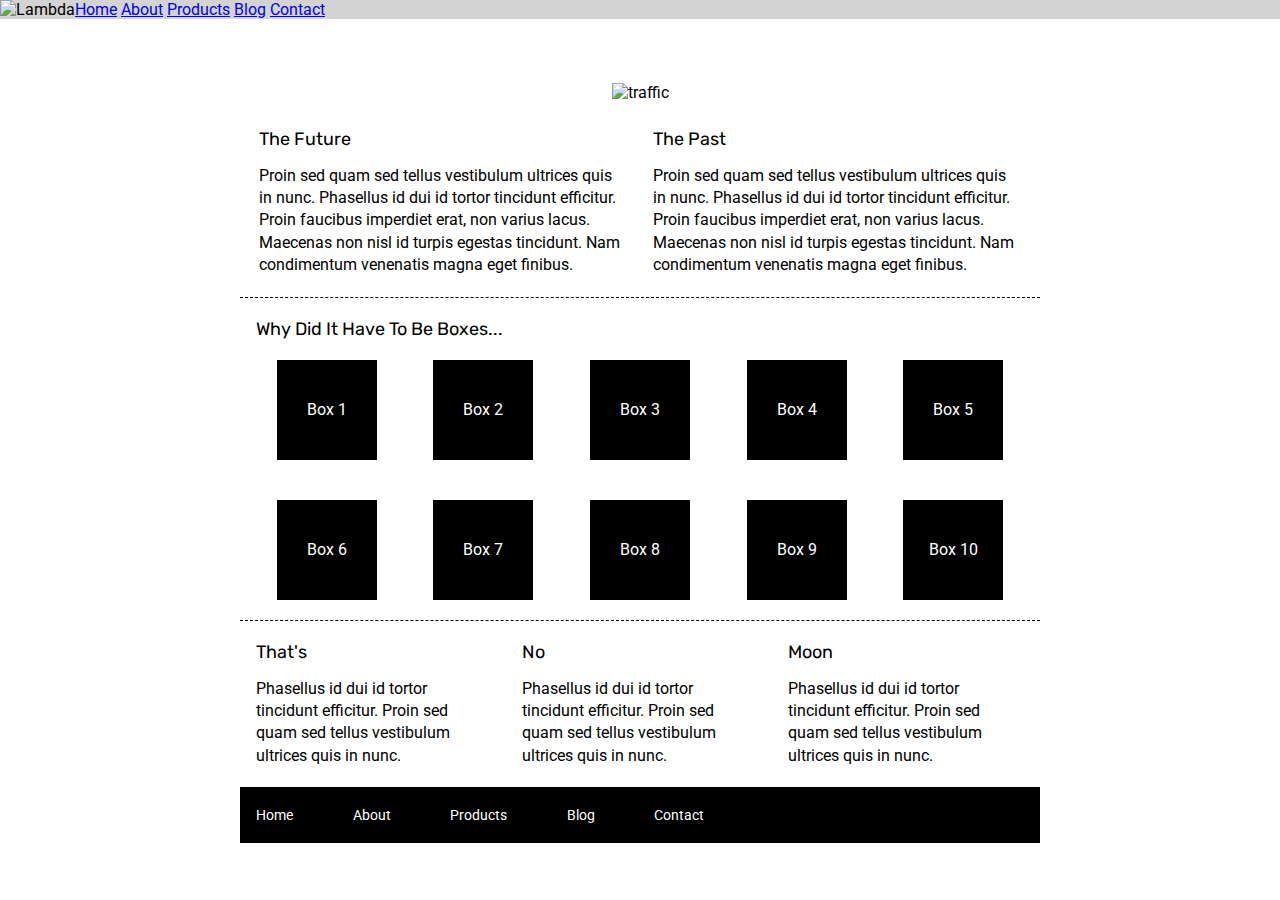
==== index.html @ ac4d65c9 "using flexbox for img" ====
<!doctype html>
<html lang="en">

<head>
  <meta charset="utf-8">
    <meta name="viewport" content="width=device-width, initial-scale=1.0">
<!--Link to google fonts-->
<link href="https://fonts.googleapis.com/css?family=Roboto|Rubik" rel="stylesheet">
<!-- Link to CSS -->
<link rel="stylesheet" href="css/index.css">

    <title>Sprint Challenge - Home</title>

  
</head>
<body>
<header>
    <nav>
        <div class="navbar">
            <div id="logo">
                <img class="lambda" src="img/lambda-black.png" alt="Lambda">
             </div>
            <div class="links">
                <a href="index.html">Home</a>
                <a href="./about.html">About</a>
                <a href="#product">Products</a>
                <a href="#blog">Blog</a>
                <a href="#contact">Contact</a>
            </div>
        </div>
    </nav>
    
        <div class="banner">
            <img class="traffic" src="img/jumbo.jpg" alt="traffic">
        </div>
    

</header>

    <div class="container">
   
        <section class="top-content">
            <div class="text-container">
                <h2>The Future</h2>
                <p>Proin sed quam sed tellus vestibulum ultrices quis in nunc. Phasellus id dui id tortor tincidunt efficitur. Proin faucibus imperdiet erat, non varius lacus. Maecenas non nisl id turpis egestas tincidunt. Nam condimentum venenatis magna eget finibus.</p>
            </div>
            <div class="text-container">
                <h2>The Past</h2>
                <p>Proin sed quam sed tellus vestibulum ultrices quis in nunc. Phasellus id dui id tortor tincidunt efficitur. Proin faucibus imperdiet erat, non varius lacus. Maecenas non nisl id turpis egestas tincidunt. Nam condimentum venenatis magna eget finibus.</p>
            </div>
        </section>
        
        <section class="middle-content">
        
            <h2>Why Did It Have To Be Boxes...</h2>
            
            <div class="boxes">
                <div class="box">Box 1</div>
                <div class="box">Box 2</div>
                <div class="box">Box 3</div>
                <div class="box">Box 4</div>
                <div class="box">Box 5</div>
                <div class="box">Box 6</div>
                <div class="box">Box 7</div>
                <div class="box">Box 8</div>
                <div class="box">Box 9</div>
                <div class="box">Box 10</div>
            </div>
        
        </section>

        <section class="bottom-content">

            <div class="text-container">
                <h2>That's</h2>
                <p>Phasellus id dui id tortor tincidunt efficitur. Proin sed quam sed tellus vestibulum ultrices quis in nunc.</p>
            </div>
            <div class="text-container">
                <h2>No</h2>
                <p>Phasellus id dui id tortor tincidunt efficitur. Proin sed quam sed tellus vestibulum ultrices quis in nunc.</p>
            </div>
            <div class="text-container">
                <h2>Moon</h2>
                <p>Phasellus id dui id tortor tincidunt efficitur. Proin sed quam sed tellus vestibulum ultrices quis in nunc.</p>
            </div>

        </section>
        
        <footer>
            <nav>
                <a href="#">Home</a>
                <a href="#">About</a>
                <a href="#">Products</a>
                <a href="#">Blog</a>
                <a href="#">Contact</a>
            </nav>
        </footer>
    </div><!-- container -->        
</body>
</html>
---- css/index.css ----
/* http://meyerweb.com/eric/tools/css/reset/ 
   v2.0 | 20110126
   License: none (public domain)
*/

html, body, div, span, applet, object, iframe,
h1, h2, h3, h4, h5, h6, p, blockquote, pre,
a, abbr, acronym, address, big, cite, code,
del, dfn, em, img, ins, kbd, q, s, samp,
small, strike, strong, sub, sup, tt, var,
b, u, i, center,
dl, dt, dd, ol, ul, li,
fieldset, form, label, legend,
table, caption, tbody, tfoot, thead, tr, th, td,
article, aside, canvas, details, embed, 
figure, figcaption, footer, header, hgroup, 
menu, nav, output, ruby, section, summary,
time, mark, audio, video {
	margin: 0;
	padding: 0;
	font-size: 100%;
	font: inherit;
	vertical-align: baseline;
}
/* HTML5 display-role reset for older browsers */
article, aside, details, figcaption, figure, 
footer, header, hgroup, menu, nav, section {
	display: block;
}

ol, ul {
	list-style: none;
}
blockquote, q {
	quotes: none;
}
blockquote:before, blockquote:after,
q:before, q:after {
	content: '';
	content: none;
}
table {
	border-collapse: collapse;
	border-spacing: 0;
}

* {
    box-sizing: border-box;
}

.navbar{
  display: flex;
  position:center;
  background-color: lightgray;

}


.banner{
    display: flex;
    justify-content: center;
    margin-top: 5%;
    padding-bottom: 2%;
}

html, body {
    height: 100%;
    font-family: 'Roboto', sans-serif;
}

h1, h2, h3, h4, h5 {
    font-size: 18px;
    margin-bottom: 15px;
    font-family: 'Rubik', sans-serif;
}

p {
    line-height: 1.4;
}

.container {
    width: 800px;
    margin: 0 auto;
}

.top-content {
    display: flex;
    flex-wrap: wrap;
    justify-content: space-evenly;
    margin-bottom: 20px;
    border-bottom: 1px dashed black;
}

.top-content .text-container {
    width: 48%;
    padding: 0 1%;
    padding-bottom: 20px;  
}

.middle-content {
    margin-bottom: 20px;
    border-bottom: 1px dashed black;
}

.middle-content h2 {
    padding: 0 2%;
    margin-bottom: 0;
}

.middle-content .boxes {
    display: flex;
    flex-wrap: wrap;
    justify-content: space-evenly;
}

.middle-content .boxes .box {
    width: 12.5%;
    height: 100px;
    background: black;
    margin: 20px 2.5%;
    color: white;
    display: flex;
    align-items: center;
    justify-content: center;
}

.bottom-content {
    display: flex;
    margin: 0 2% 20px;
    justify-content: space-around;
}

.bottom-content .text-container {
    padding-right: 4%;
}

.bottom-content .text-container:last-child {
    padding-right: 0;
}

footer {
    width: 100%;
    background: black;
}

footer nav {
    width: 60%;
    display: flex;
    justify-content: space-between;
    align-items: center;
    padding: 20px 2%;
    font-size: 14px;
}

footer nav a {
    color: white;
    text-decoration: none;
}
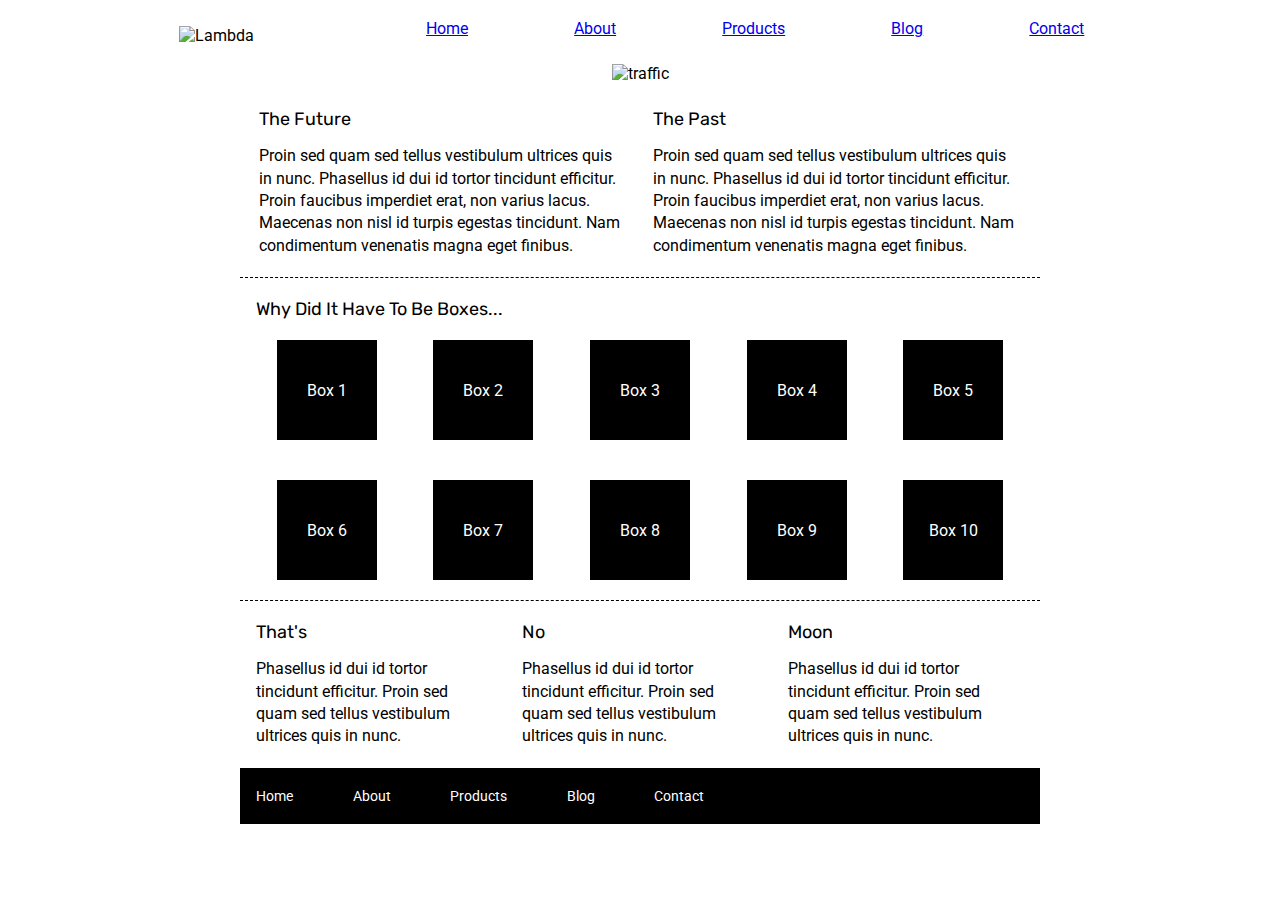
==== commit ce18d3ca: "added about-container class" ====
--- a/index.html
+++ b/index.html
@@ -9,10 +9,9 @@
 <!-- Link to CSS -->
 <link rel="stylesheet" href="css/index.css">
 
-    <title>Sprint Challenge - Home</title>
+    <title>Sprint Challenge - Home</title>  
+</head>
 
-  
-</head>
 <body>
 <header>
     <nav>
@@ -29,7 +28,7 @@
             </div>
         </div>
     </nav>
-    
+
         <div class="banner">
             <img class="traffic" src="img/jumbo.jpg" alt="traffic">
         </div>
--- a/css/index.css
+++ b/css/index.css
@@ -47,21 +47,29 @@
 * {
     box-sizing: border-box;
 }
-
-.navbar{
-  display: flex;
-  position:center;
-  background-color: lightgray;
-
+/* Lambda Logo */
+#logo{
+    display: flex;
+    margin-left: 14%;
+    padding-top: 2%;
 }
 
-
+/* image under logo and nav bar */
 .banner{
     display: flex;
     justify-content: center;
-    margin-top: 5%;
+    margin-top: 2%;
     padding-bottom: 2%;
 }
+
+.links{
+    display: flex;
+    margin-left: 25%;
+    margin-right: 7%;
+    margin-top: -2%;
+    justify-content: space-evenly;
+}
+
 
 html, body {
     height: 100%;
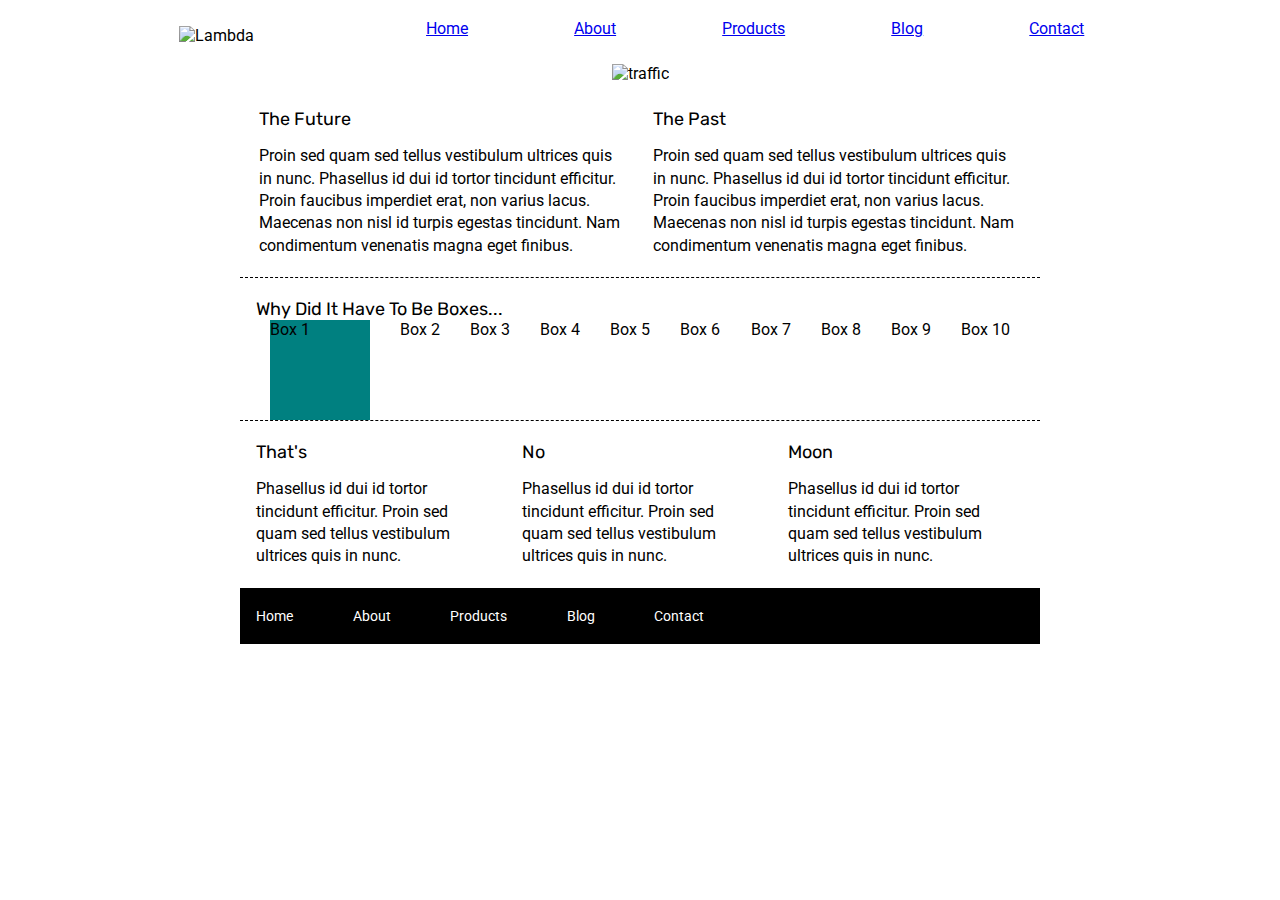
==== commit 900b95f4: "trying to add color to boxes" ====
--- a/index.html
+++ b/index.html
@@ -53,17 +53,19 @@
         
             <h2>Why Did It Have To Be Boxes...</h2>
             
-            <div class="boxes">
-                <div class="box">Box 1</div>
-                <div class="box">Box 2</div>
-                <div class="box">Box 3</div>
-                <div class="box">Box 4</div>
-                <div class="box">Box 5</div>
-                <div class="box">Box 6</div>
-                <div class="box">Box 7</div>
-                <div class="box">Box 8</div>
-                <div class="box">Box 9</div>
-                <div class="box">Box 10</div>
+        <div class="boxes">
+            
+                <div class="box1">Box 1</div>
+            
+                <div class="box2">Box 2</div>
+                <div class="box3">Box 3</div>
+                <div class="box4">Box 4</div>
+                <div class="box5">Box 5</div>
+                <div class="box6">Box 6</div>
+                <div class="box7">Box 7</div>
+                <div class="box8">Box 8</div>
+                <div class="box9">Box 9</div>
+                <div class="box10">Box 10</div>
             </div>
         
         </section>
@@ -87,8 +89,8 @@
         
         <footer>
             <nav>
-                <a href="#">Home</a>
-                <a href="#">About</a>
+                <a href="index.html">Home</a>
+                <a href="./about.html">About</a>
                 <a href="#">Products</a>
                 <a href="#">Blog</a>
                 <a href="#">Contact</a>
--- a/css/index.css
+++ b/css/index.css
@@ -86,6 +86,12 @@
     line-height: 1.4;
 }
 
+h6 {
+ border-bottom: 1px dashed black;
+ padding-bottom: 1rem;
+
+}
+
 .container {
     width: 800px;
     margin: 0 auto;
@@ -124,13 +130,27 @@
 .middle-content .boxes .box {
     width: 12.5%;
     height: 100px;
-    background: black;
+    background:green;
     margin: 20px 2.5%;
     color: white;
     display: flex;
     align-items: center;
     justify-content: center;
 }
+
+.box1{
+    box-sizing: border-box;
+    width: 12.5%;
+    height: 100px;
+    background:teal;
+}
+
+/* Coloring the boxes */
+
+
+
+
+
 
 .bottom-content {
     display: flex;
@@ -163,4 +183,118 @@
 footer nav a {
     color: white;
     text-decoration: none;
+}
+
+/* about section - bottom */
+
+.bottom-about {
+    display: flex;
+    flex-wrap: wrap;
+    justify-content: space-evenly;
+}
+
+/* Top paragraph */
+.about-container {
+    margin: 0;
+    padding: 0;
+    font-size: 100%;
+    font: inherit;
+    vertical-align: baseline;
+}
+
+/* Bottom paragraph */
+
+.bottom-text {
+     margin: 0;
+    padding: 5%;
+    font-size: 100%;
+    font: inherit;
+    vertical-align: baseline;
+}
+
+.about-content{
+    display: flex;
+    flex-wrap: wrap;
+    justify-content: space-evenly;
+    margin-bottom: 20px;
+    padding-top: 2%;
+    
+}
+
+/* border */
+.about-left{
+   border-bottom: 1px dashed black;
+   padding-bottom: 2%;
+}
+ 
+
+.about-right{
+       border-bottom: 1px dashed black;
+    padding-bottom: 2%;
+}
+
+
+.about-bottom-left{
+    border-bottom: 1px dashed black;
+    padding-bottom: 2%;
+
+}
+
+.about-bottom-right{
+    border-bottom: 1px dashed black;
+    padding-bottom: 2%;
+}
+
+/* buttons on about page */
+.button1 {
+  background-color: white; 
+  color: black; 
+  border: 2px solid black;
+  border-radius: 12px;
+  padding: 12px 32px;
+  text-align: center;
+  text-decoration: none;
+  display: inline-block;
+  font-size: 16px;
+  margin: 16px 2px
+}
+
+
+.button2 {
+  background-color: white; 
+  color: black; 
+  border: 2px solid black;
+  border-radius: 12px;
+  padding: 12px 32px;
+  text-align: center;
+  text-decoration: none;
+  display: inline-block;
+  font-size: 16px;
+  margin: 16px 2px
+}
+
+.button3 {
+  background-color: white; 
+  color: black; 
+  border: 2px solid black;
+  border-radius: 12px;
+  padding: 12px 32px;
+  text-align: center;
+  text-decoration: none;
+  display: inline-block;
+  font-size: 16px;
+  margin: 16px 2px
+}
+
+.button4 {
+     background-color: white; 
+  color: black; 
+  border: 2px solid black;
+  border-radius: 12px;
+  padding: 12px 32px;
+  text-align: center;
+  text-decoration: none;
+  display: inline-block;
+  font-size: 16px;
+  margin: 16px 2px
 }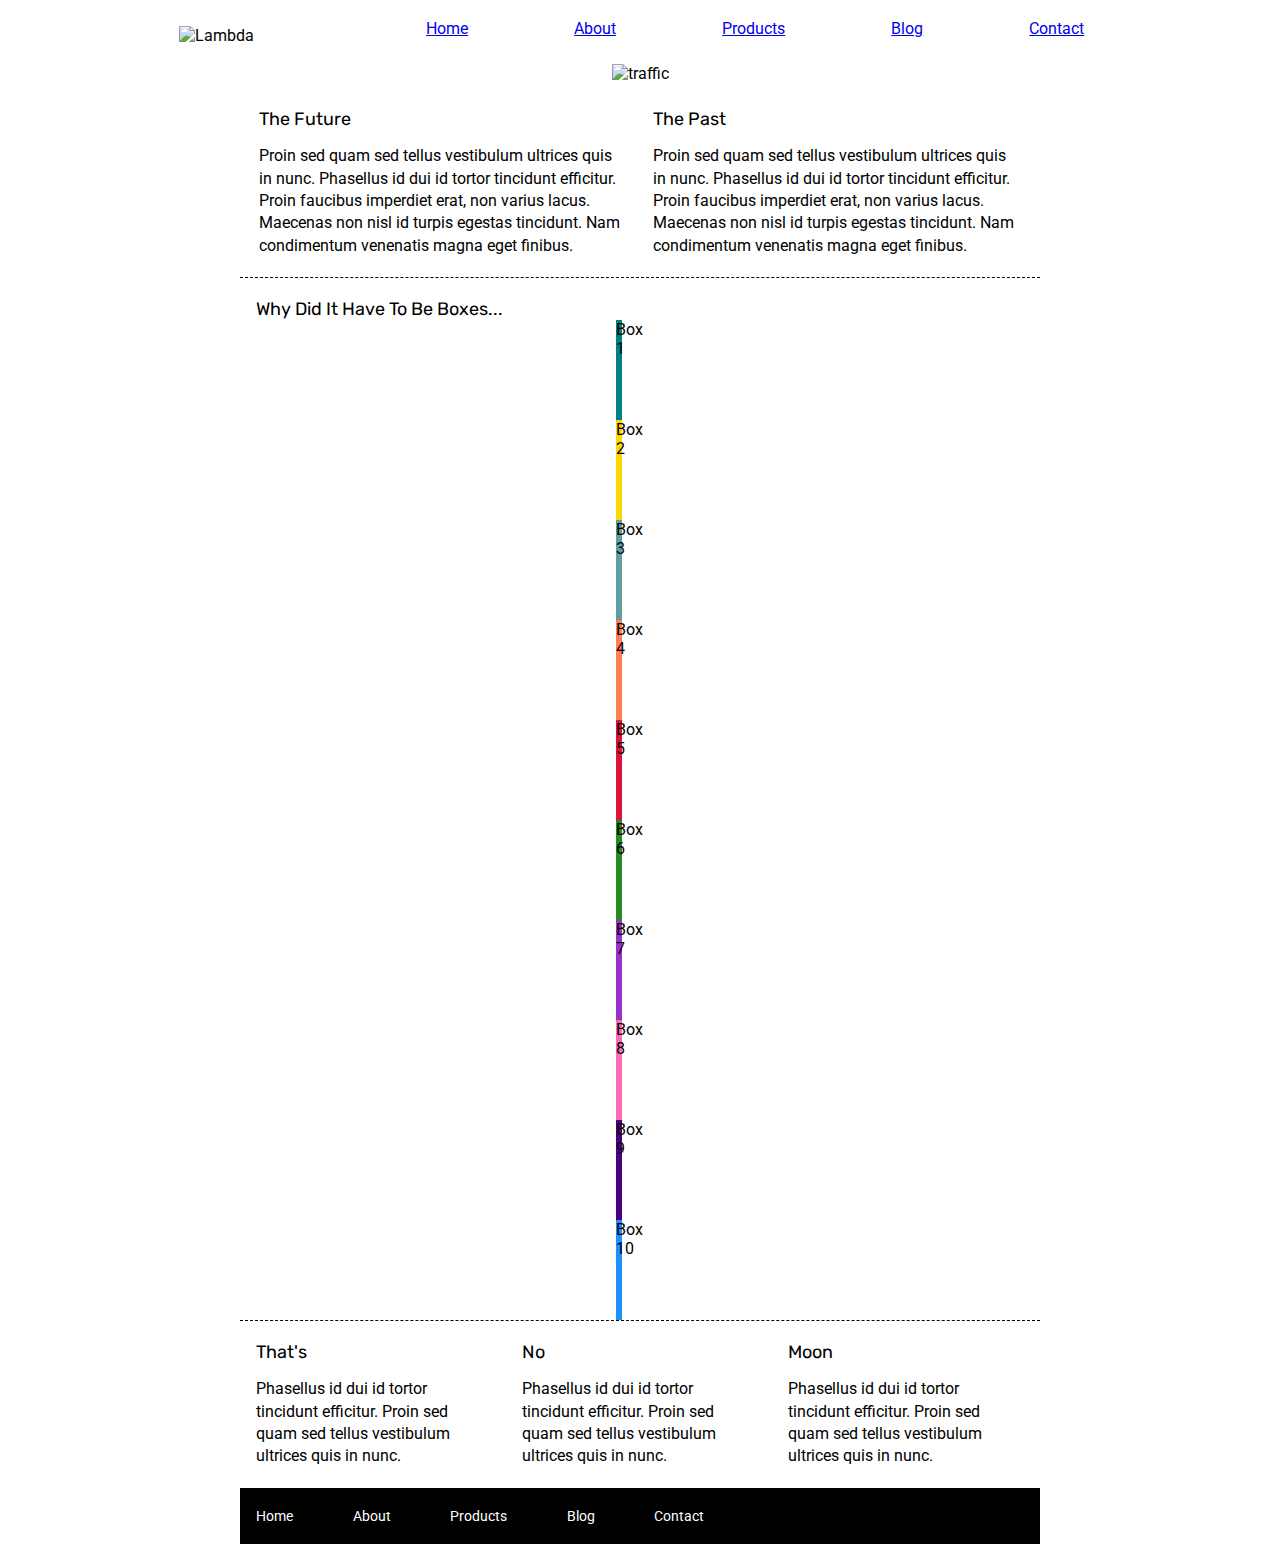
==== commit 9310b004: "added colors to boxes" ====
--- a/index.html
+++ b/index.html
@@ -54,9 +54,8 @@
             <h2>Why Did It Have To Be Boxes...</h2>
             
         <div class="boxes">
-            
+            <div class="box-container">
                 <div class="box1">Box 1</div>
-            
                 <div class="box2">Box 2</div>
                 <div class="box3">Box 3</div>
                 <div class="box4">Box 4</div>
@@ -67,7 +66,7 @@
                 <div class="box9">Box 9</div>
                 <div class="box10">Box 10</div>
             </div>
-        
+        </div>
         </section>
 
         <section class="bottom-content">
--- a/css/index.css
+++ b/css/index.css
@@ -138,6 +138,11 @@
     justify-content: center;
 }
 
+
+/* Coloring the boxes */
+
+
+
 .box1{
     box-sizing: border-box;
     width: 12.5%;
@@ -145,12 +150,68 @@
     background:teal;
 }
 
-/* Coloring the boxes */
-
-
-
-
-
+.box2{
+    box-sizing: border-box;
+    width: 12.5%;
+    height: 100px;
+    background:gold;
+}
+
+.box3{
+    box-sizing: border-box;
+    width: 12.5%;
+    height: 100px;
+    background:cadetblue;
+}
+
+.box4{
+    box-sizing: border-box;
+    width: 12.5%;
+    height: 100px;
+    background:coral;
+}
+
+.box5{
+    box-sizing: border-box;
+    width: 12.5%;
+    height: 100px;
+    background:crimson;
+}
+
+.box6{
+    box-sizing: border-box;
+    width: 12.5%;
+    height: 100px;
+    background:forestgreen;
+}
+
+.box7{
+    box-sizing: border-box;
+    width: 12.5%;
+    height: 100px;
+    background:darkorchid;
+}
+
+.box8{
+    box-sizing: border-box;
+    width: 12.5%;
+    height: 100px;
+    background:hotpink;
+}
+
+.box9{
+    box-sizing: border-box;
+    width: 12.5%;
+    height: 100px;
+    background:indigo;
+}
+
+.box10{
+    box-sizing: border-box;
+    width: 12.5%;
+    height: 100px;
+    background:dodgerblue;
+}
 
 .bottom-content {
     display: flex;
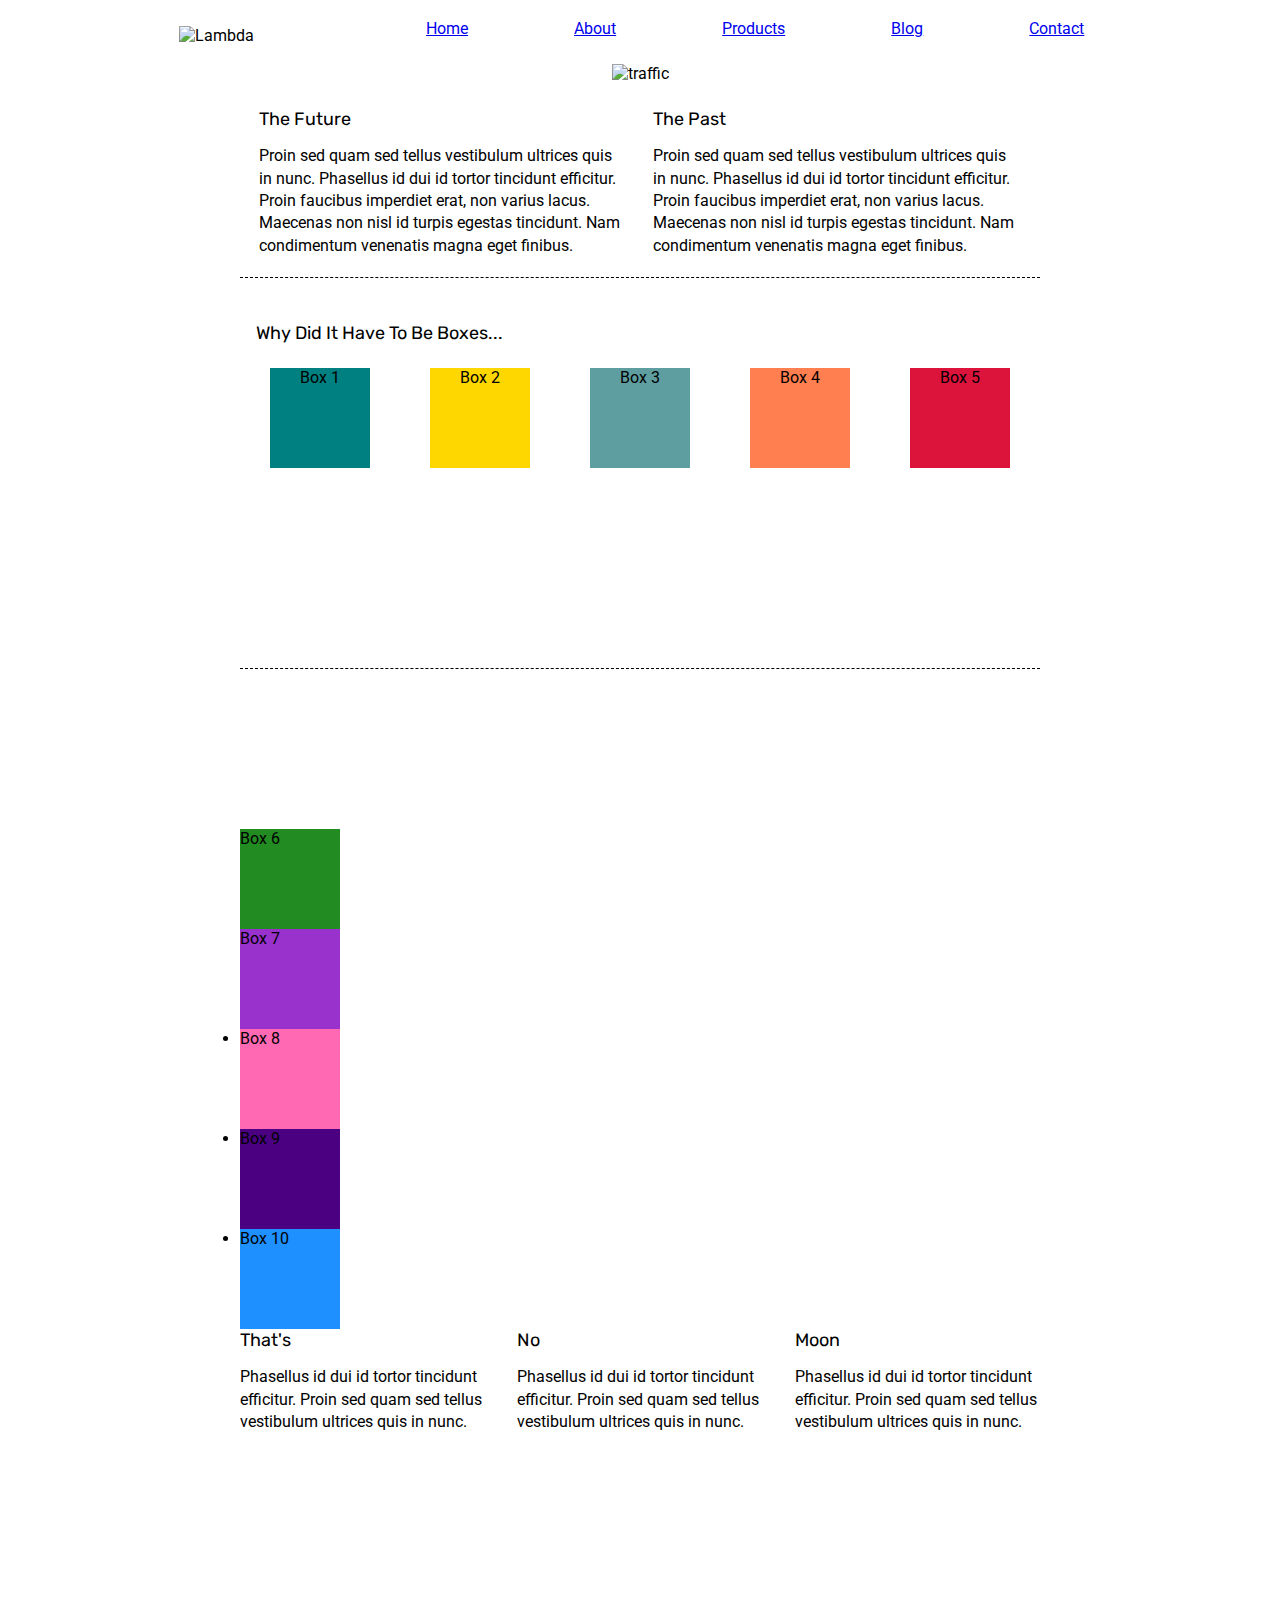
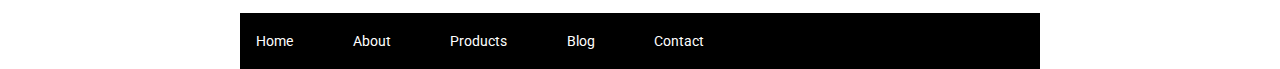
==== commit c1a21633: "trying to load the boxes" ====
--- a/index.html
+++ b/index.html
@@ -54,20 +54,33 @@
             <h2>Why Did It Have To Be Boxes...</h2>
             
         <div class="boxes">
-            <div class="box-container">
+            
                 <div class="box1">Box 1</div>
                 <div class="box2">Box 2</div>
                 <div class="box3">Box 3</div>
                 <div class="box4">Box 4</div>
                 <div class="box5">Box 5</div>
+                
+            
+                </div>
+        </section>
+
+
+        <section class="box-delight">
+            <div class="bottom-boxes">
                 <div class="box6">Box 6</div>
                 <div class="box7">Box 7</div>
-                <div class="box8">Box 8</div>
-                <div class="box9">Box 9</div>
-                <div class="box10">Box 10</div>
+                <li class="box8">Box 8</li>
+                <li class="box9">Box 9</li>
+                <li class="box10">Box 10</li>
             </div>
-        </div>
+
+
         </section>
+
+        
+
+
 
         <section class="bottom-content">
 
--- a/css/index.css
+++ b/css/index.css
@@ -112,31 +112,53 @@
 }
 
 .middle-content {
-    margin-bottom: 20px;
+    margin-bottom:20%;
     border-bottom: 1px dashed black;
+     flex-direction: rows;
+    justify-content: space-around;
 }
 
 .middle-content h2 {
-    padding: 0 2%;
+    padding: 3% 2%;
     margin-bottom: 0;
-}
-
-.middle-content .boxes {
-    display: flex;
+     flex-direction: rows;
+    justify-content: space-around;
+}
+
+.middle-content .boxes{
+    height: 300px;
+    display: flex;
+    flex-direction: rows;
+    justify-content: space-around;
     flex-wrap: wrap;
-    justify-content: space-evenly;
-}
-
-.middle-content .boxes .box {
-    width: 12.5%;
-    height: 100px;
-    background:green;
+} 
+
+.boxes{
+    text-align: center;
+    text-emphasis-position: 20px;
+}
+
+
+.box-delight {
+
+    
+   
+}
+
+
+
+
+
+/*.middle-content .boxes .box{
+    width: 12.5%;
+    height: 100px;
     margin: 20px 2.5%;
     color: white;
     display: flex;
     align-items: center;
     justify-content: center;
-}
+}  */
+
 
 
 /* Coloring the boxes */
@@ -215,7 +237,7 @@
 
 .bottom-content {
     display: flex;
-    margin: 0 2% 20px;
+    margin-bottom: 20vh;
     justify-content: space-around;
 }
 
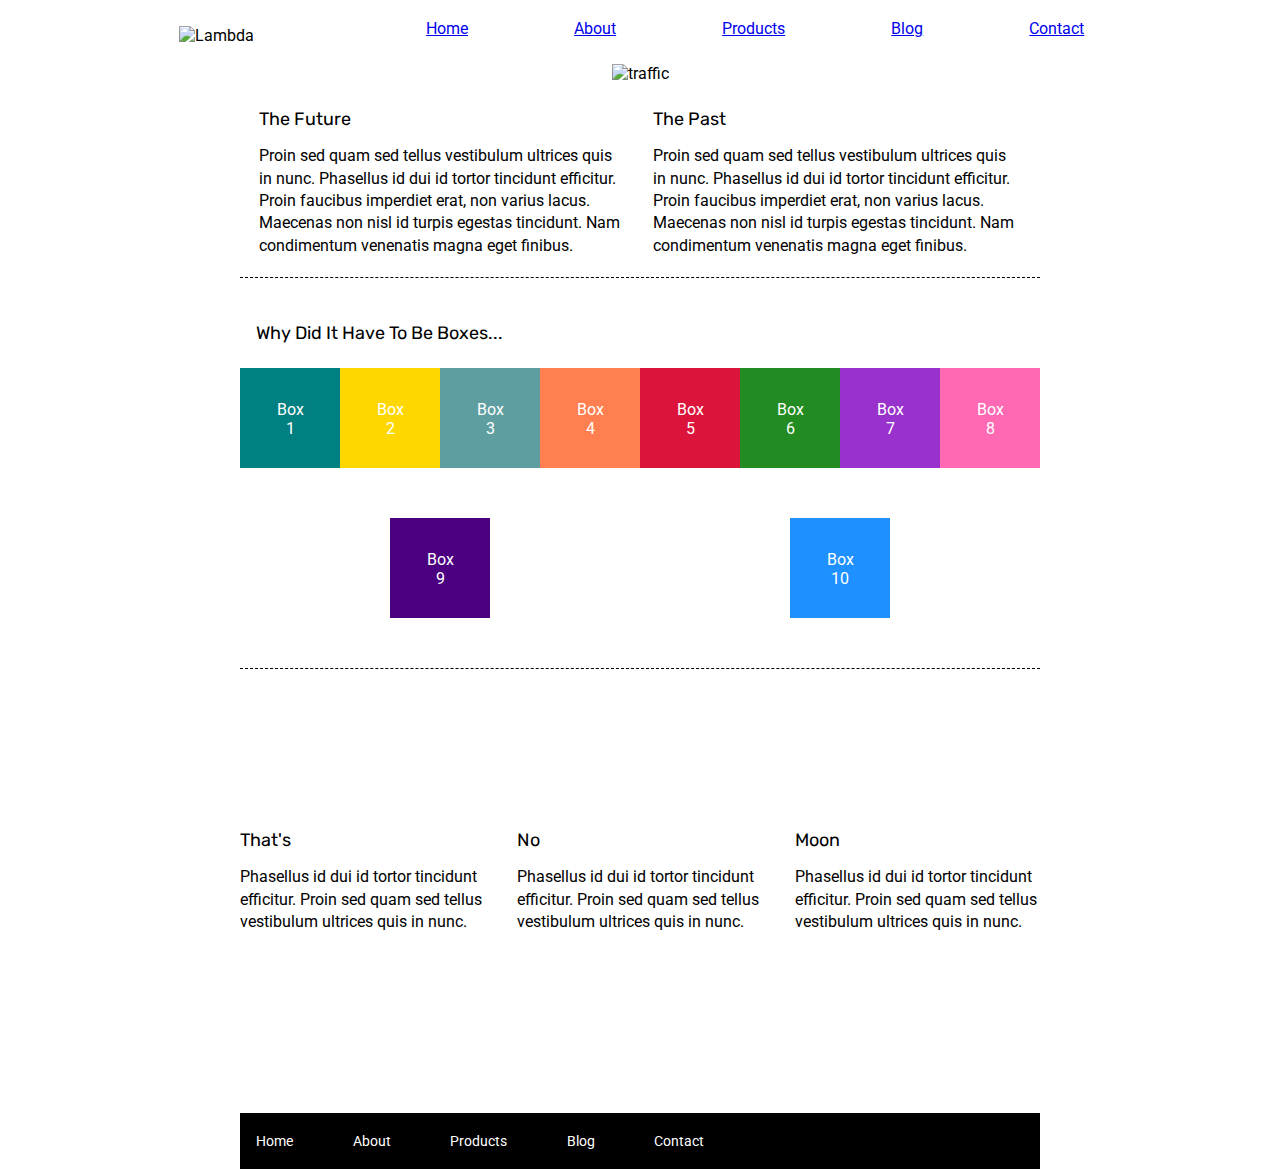
==== commit 132ff0fb: "still debugging the box issue" ====
--- a/index.html
+++ b/index.html
@@ -1,113 +1,120 @@
-<!doctype html>
+<!DOCTYPE html>
 <html lang="en">
+	<head>
+		<meta charset="utf-8" />
+		<meta name="viewport" content="width=device-width, initial-scale=1.0" />
+		<!--Link to google fonts-->
+		<link
+			href="https://fonts.googleapis.com/css?family=Roboto|Rubik"
+			rel="stylesheet"
+		/>
+		<!-- Link to CSS -->
+		<link rel="stylesheet" href="css/index.css" />
 
-<head>
-  <meta charset="utf-8">
-    <meta name="viewport" content="width=device-width, initial-scale=1.0">
-<!--Link to google fonts-->
-<link href="https://fonts.googleapis.com/css?family=Roboto|Rubik" rel="stylesheet">
-<!-- Link to CSS -->
-<link rel="stylesheet" href="css/index.css">
+		<title>Sprint Challenge - Home</title>
+	</head>
 
-    <title>Sprint Challenge - Home</title>  
-</head>
+	<body>
+		<header>
+			<nav>
+				<div class="navbar">
+					<div id="logo">
+						<img class="lambda" src="img/lambda-black.png" alt="Lambda" />
+					</div>
+					<div class="links">
+						<a href="index.html">Home</a>
+						<a href="./about.html">About</a>
+						<a href="#product">Products</a>
+						<a href="#blog">Blog</a>
+						<a href="#contact">Contact</a>
+					</div>
+				</div>
+			</nav>
 
-<body>
-<header>
-    <nav>
-        <div class="navbar">
-            <div id="logo">
-                <img class="lambda" src="img/lambda-black.png" alt="Lambda">
-             </div>
-            <div class="links">
-                <a href="index.html">Home</a>
-                <a href="./about.html">About</a>
-                <a href="#product">Products</a>
-                <a href="#blog">Blog</a>
-                <a href="#contact">Contact</a>
-            </div>
-        </div>
-    </nav>
+			<div class="banner">
+				<img class="traffic" src="img/jumbo.jpg" alt="traffic" />
+			</div>
+		</header>
 
-        <div class="banner">
-            <img class="traffic" src="img/jumbo.jpg" alt="traffic">
-        </div>
-    
+		<div class="container">
+			<section class="top-content">
+				<div class="text-container">
+					<h2>The Future</h2>
+					<p>
+						Proin sed quam sed tellus vestibulum ultrices quis in nunc.
+						Phasellus id dui id tortor tincidunt efficitur. Proin faucibus
+						imperdiet erat, non varius lacus. Maecenas non nisl id turpis
+						egestas tincidunt. Nam condimentum venenatis magna eget finibus.
+					</p>
+				</div>
+				<div class="text-container">
+					<h2>The Past</h2>
+					<p>
+						Proin sed quam sed tellus vestibulum ultrices quis in nunc.
+						Phasellus id dui id tortor tincidunt efficitur. Proin faucibus
+						imperdiet erat, non varius lacus. Maecenas non nisl id turpis
+						egestas tincidunt. Nam condimentum venenatis magna eget finibus.
+					</p>
+				</div>
+			</section>
+<!-- Color these boxes then you display:flex -->
+			<section class="middle-content">
+				<h2>Why Did It Have To Be Boxes...</h2>
 
-</header>
+				<div class="boxes">
+					<div class="box1">Box 1</div>
+					<div class="box2">Box 2</div>
+					<div class="box3">Box 3</div>
+					<div class="box4">Box 4</div>
+					<div class="box5">Box 5</div>
+                    <div class="box6">Box 6</div>
+					<div class="box7">Box 7</div>
+					<div class="box8">Box 8</div>
+					<div class="box9">Box 9</div>
+					<div class="box10">Box 10</div>
+				</div>
+			</section>
 
-    <div class="container">
-   
-        <section class="top-content">
-            <div class="text-container">
-                <h2>The Future</h2>
-                <p>Proin sed quam sed tellus vestibulum ultrices quis in nunc. Phasellus id dui id tortor tincidunt efficitur. Proin faucibus imperdiet erat, non varius lacus. Maecenas non nisl id turpis egestas tincidunt. Nam condimentum venenatis magna eget finibus.</p>
-            </div>
-            <div class="text-container">
-                <h2>The Past</h2>
-                <p>Proin sed quam sed tellus vestibulum ultrices quis in nunc. Phasellus id dui id tortor tincidunt efficitur. Proin faucibus imperdiet erat, non varius lacus. Maecenas non nisl id turpis egestas tincidunt. Nam condimentum venenatis magna eget finibus.</p>
-            </div>
-        </section>
-        
-        <section class="middle-content">
-        
-            <h2>Why Did It Have To Be Boxes...</h2>
-            
-        <div class="boxes">
-            
-                <div class="box1">Box 1</div>
-                <div class="box2">Box 2</div>
-                <div class="box3">Box 3</div>
-                <div class="box4">Box 4</div>
-                <div class="box5">Box 5</div>
-                
-            
-                </div>
-        </section>
+			<section class="box-delight">
+				<div class="bottom-boxes">
+					
+				</div>
+			</section>
 
+			<section class="bottom-content">
+				<div class="text-container">
+					<h2>That's</h2>
+					<p>
+						Phasellus id dui id tortor tincidunt efficitur. Proin sed quam sed
+						tellus vestibulum ultrices quis in nunc.
+					</p>
+				</div>
+				<div class="text-container">
+					<h2>No</h2>
+					<p>
+						Phasellus id dui id tortor tincidunt efficitur. Proin sed quam sed
+						tellus vestibulum ultrices quis in nunc.
+					</p>
+				</div>
+				<div class="text-container">
+					<h2>Moon</h2>
+					<p>
+						Phasellus id dui id tortor tincidunt efficitur. Proin sed quam sed
+						tellus vestibulum ultrices quis in nunc.
+					</p>
+				</div>
+			</section>
 
-        <section class="box-delight">
-            <div class="bottom-boxes">
-                <div class="box6">Box 6</div>
-                <div class="box7">Box 7</div>
-                <li class="box8">Box 8</li>
-                <li class="box9">Box 9</li>
-                <li class="box10">Box 10</li>
-            </div>
-
-
-        </section>
-
-        
-
-
-
-        <section class="bottom-content">
-
-            <div class="text-container">
-                <h2>That's</h2>
-                <p>Phasellus id dui id tortor tincidunt efficitur. Proin sed quam sed tellus vestibulum ultrices quis in nunc.</p>
-            </div>
-            <div class="text-container">
-                <h2>No</h2>
-                <p>Phasellus id dui id tortor tincidunt efficitur. Proin sed quam sed tellus vestibulum ultrices quis in nunc.</p>
-            </div>
-            <div class="text-container">
-                <h2>Moon</h2>
-                <p>Phasellus id dui id tortor tincidunt efficitur. Proin sed quam sed tellus vestibulum ultrices quis in nunc.</p>
-            </div>
-
-        </section>
-        
-        <footer>
-            <nav>
-                <a href="index.html">Home</a>
-                <a href="./about.html">About</a>
-                <a href="#">Products</a>
-                <a href="#">Blog</a>
-                <a href="#">Contact</a>
-            </nav>
-        </footer>
-    </div><!-- container -->        
-</body>
-</html>+			<footer>
+				<nav>
+					<a href="index.html">Home</a>
+					<a href="./about.html">About</a>
+					<a href="#">Products</a>
+					<a href="#">Blog</a>
+					<a href="#">Contact</a>
+				</nav>
+			</footer>
+		</div>
+		<!-- container -->
+	</body>
+</html>
--- a/css/index.css
+++ b/css/index.css
@@ -44,110 +44,109 @@
 	border-spacing: 0;
 }
 
+
 * {
-    box-sizing: border-box;
+	box-sizing: border-box;
 }
 /* Lambda Logo */
-#logo{
+#logo {
+	display: flex;
+	margin-left: 14%;
+	padding-top: 2%;
+}
+
+/* image under logo and nav bar */
+.banner {
+	display: flex;
+	justify-content: center;
+	margin-top: 2%;
+	padding-bottom: 2%;
+}
+
+.links {
+	display: flex;
+	margin-left: 25%;
+	margin-right: 7%;
+	margin-top: -2%;
+	justify-content: space-evenly;
+}
+
+html,
+body {
+	height: 100%;
+	font-family: "Roboto", sans-serif;
+}
+
+h1,h2,h3,h4,h5 {
+	font-size: 18px;
+	margin-bottom: 15px;
+	font-family: "Rubik", sans-serif;
+}
+
+p {
+	line-height: 1.4;
+}
+
+h6 {
+	border-bottom: 1px dashed black;
+	padding-bottom: 1rem;
+}
+/* homepage */
+.container {
+	width: 800px;
+	margin: 0 auto;
+}
+
+.top-content {
+	display: flex;
+	flex-wrap: wrap;
+	justify-content: space-evenly;
+	margin-bottom: 20px;
+	border-bottom: 1px dashed black;
+}
+
+.top-content .text-container {
+	width: 48%;
+	padding: 0 1%;
+	padding-bottom: 20px;
+}
+
+.middle-content {
+	margin-bottom: 20%;
+	border-bottom: 1px dashed black;
+	flex-direction: rows;
+	justify-content: space-around;
+}
+
+.middle-content h2 {
+	padding: 3% 2%;
+	margin-bottom: 0;
+	flex-direction: rows;
+	justify-content: space-around;
+}
+
+.middle-content .boxes {
+	height: 300px;
+	display: flex;
+	flex-direction: rows;
+	justify-content: space-around;
+	flex-wrap: wrap;
+}
+
+.boxes {
+	text-align: center;
+	text-emphasis-position: 20px;
+    color: white;
+    padding-right: -9rem;
     display: flex;
-    margin-left: 14%;
-    padding-top: 2%;
-}
-
-/* image under logo and nav bar */
-.banner{
-    display: flex;
-    justify-content: center;
-    margin-top: 2%;
-    padding-bottom: 2%;
-}
-
-.links{
-    display: flex;
-    margin-left: 25%;
-    margin-right: 7%;
-    margin-top: -2%;
-    justify-content: space-evenly;
-}
-
-
-html, body {
-    height: 100%;
-    font-family: 'Roboto', sans-serif;
-}
-
-h1, h2, h3, h4, h5 {
-    font-size: 18px;
-    margin-bottom: 15px;
-    font-family: 'Rubik', sans-serif;
-}
-
-p {
-    line-height: 1.4;
-}
-
-h6 {
- border-bottom: 1px dashed black;
- padding-bottom: 1rem;
-
-}
-
-.container {
-    width: 800px;
-    margin: 0 auto;
-}
-
-.top-content {
-    display: flex;
-    flex-wrap: wrap;
-    justify-content: space-evenly;
-    margin-bottom: 20px;
-    border-bottom: 1px dashed black;
-}
-
-.top-content .text-container {
-    width: 48%;
-    padding: 0 1%;
-    padding-bottom: 20px;  
-}
-
-.middle-content {
-    margin-bottom:20%;
-    border-bottom: 1px dashed black;
-     flex-direction: rows;
-    justify-content: space-around;
-}
-
-.middle-content h2 {
-    padding: 3% 2%;
-    margin-bottom: 0;
-     flex-direction: rows;
-    justify-content: space-around;
-}
-
-.middle-content .boxes{
-    height: 300px;
-    display: flex;
-    flex-direction: rows;
-    justify-content: space-around;
-    flex-wrap: wrap;
-} 
-
-.boxes{
-    text-align: center;
-    text-emphasis-position: 20px;
-}
-
+    flex-direction: space-evenly;
+
+
+    
+}
 
 .box-delight {
-
-    
-   
-}
-
-
-
-
+}
 
 /*.middle-content .boxes .box{
     width: 12.5%;
@@ -159,225 +158,230 @@
     justify-content: center;
 }  */
 
-
-
 /* Coloring the boxes */
 
-
-
-.box1{
-    box-sizing: border-box;
-    width: 12.5%;
-    height: 100px;
-    background:teal;
-}
-
-.box2{
-    box-sizing: border-box;
-    width: 12.5%;
-    height: 100px;
-    background:gold;
-}
-
-.box3{
-    box-sizing: border-box;
-    width: 12.5%;
-    height: 100px;
-    background:cadetblue;
-}
-
-.box4{
-    box-sizing: border-box;
-    width: 12.5%;
-    height: 100px;
-    background:coral;
-}
-
-.box5{
-    box-sizing: border-box;
-    width: 12.5%;
-    height: 100px;
-    background:crimson;
-}
-
-.box6{
-    box-sizing: border-box;
-    width: 12.5%;
-    height: 100px;
-    background:forestgreen;
-}
-
-.box7{
-    box-sizing: border-box;
-    width: 12.5%;
-    height: 100px;
-    background:darkorchid;
-}
-
-.box8{
-    box-sizing: border-box;
-    width: 12.5%;
-    height: 100px;
-    background:hotpink;
-}
-
-.box9{
-    box-sizing: border-box;
-    width: 12.5%;
-    height: 100px;
-    background:indigo;
-}
-
-.box10{
-    box-sizing: border-box;
-    width: 12.5%;
-    height: 100px;
-    background:dodgerblue;
+.box1 {
+	box-sizing: border-box;
+	width: 12.5%;
+	height: 100px;
+	background: teal;
+    padding: 4%;
+}
+
+.box2 {
+	box-sizing: border-box;
+	width: 12.5%;
+	height: 100px;
+	background: gold;
+    padding: 4%;
+}
+
+.box3 {
+	box-sizing: border-box;
+	width: 12.5%;
+	height: 100px;
+	background: cadetblue;
+    padding: 4%;
+}
+
+.box4 {
+	box-sizing: border-box;
+	width: 12.5%;
+	height: 100px;
+	background: coral;
+    padding: 4%;
+}
+
+.box5 {
+	box-sizing: border-box;
+	width: 12.5%;
+	height: 100px;
+	background: crimson;
+    padding: 4%;
+}
+
+.box6 {
+	box-sizing: border-box;
+	width: 12.5%;
+	height: 100px;
+	background: forestgreen;
+    padding: 4%;
+}
+
+.box7 {
+	box-sizing: border-box;
+	width: 12.5%;
+	height: 100px;
+	background: darkorchid;
+    padding: 4%;
+}
+
+.box8 {
+	box-sizing: border-box;
+	width: 12.5%;
+	height: 100px;
+	background: hotpink;
+    padding: 4%;
+}
+
+.box9 {
+	box-sizing: border-box;
+	width: 12.5%;
+	height: 100px;
+	background: indigo;
+    padding: 4%;
+}
+
+.box10 {
+	box-sizing: border-box;
+	width: 12.5%;
+	height: 100px;
+	background: dodgerblue;
+    padding: 4%;
 }
 
 .bottom-content {
-    display: flex;
-    margin-bottom: 20vh;
-    justify-content: space-around;
+	display: flex;
+	margin-bottom: 20vh;
+	justify-content: space-around;
 }
 
 .bottom-content .text-container {
-    padding-right: 4%;
+	padding-right: 4%;
 }
 
 .bottom-content .text-container:last-child {
-    padding-right: 0;
+	padding-right: 0;
+
+    /* Footer Section */
 }
 
 footer {
-    width: 100%;
-    background: black;
+	width: 100%;
+	background: black;
 }
 
 footer nav {
-    width: 60%;
-    display: flex;
-    justify-content: space-between;
-    align-items: center;
-    padding: 20px 2%;
-    font-size: 14px;
+	width: 60%;
+	display: flex;
+	justify-content: space-between;
+	align-items: center;
+	padding: 20px 2%;
+	font-size: 14px;
 }
 
 footer nav a {
-    color: white;
-    text-decoration: none;
-}
+	color: white;
+	text-decoration: none;
+}
+
+
 
 /* about section - bottom */
 
 .bottom-about {
-    display: flex;
-    flex-wrap: wrap;
-    justify-content: space-evenly;
+	display: flex;
+	flex-wrap: wrap;
+	justify-content: space-evenly;
 }
 
 /* Top paragraph */
 .about-container {
-    margin: 0;
-    padding: 0;
-    font-size: 100%;
-    font: inherit;
-    vertical-align: baseline;
+	margin: 0;
+	padding: 0;
+	font-size: 100%;
+	font: inherit;
+	vertical-align: baseline;
 }
 
 /* Bottom paragraph */
 
 .bottom-text {
-     margin: 0;
-    padding: 5%;
-    font-size: 100%;
-    font: inherit;
-    vertical-align: baseline;
-}
-
-.about-content{
-    display: flex;
-    flex-wrap: wrap;
-    justify-content: space-evenly;
-    margin-bottom: 20px;
-    padding-top: 2%;
-    
+	margin: 0;
+	padding: 5%;
+	font-size: 100%;
+	font: inherit;
+	vertical-align: baseline;
+}
+
+.about-content {
+	display: flex;
+	flex-wrap: wrap;
+	justify-content: space-evenly;
+	margin-bottom: 20px;
+	padding-top: 2%;
 }
 
 /* border */
-.about-left{
-   border-bottom: 1px dashed black;
-   padding-bottom: 2%;
-}
- 
-
-.about-right{
-       border-bottom: 1px dashed black;
-    padding-bottom: 2%;
-}
-
-
-.about-bottom-left{
-    border-bottom: 1px dashed black;
-    padding-bottom: 2%;
-
-}
-
-.about-bottom-right{
-    border-bottom: 1px dashed black;
-    padding-bottom: 2%;
+.about-left {
+	border-bottom: 1px dashed black;
+	padding-bottom: 2%;
+}
+
+.about-right {
+	border-bottom: 1px dashed black;
+	padding-bottom: 2%;
+}
+
+.about-bottom-left {
+	border-bottom: 1px dashed black;
+	padding-bottom: 2%;
+}
+
+.about-bottom-right {
+	border-bottom: 1px dashed black;
+	padding-bottom: 2%;
 }
 
 /* buttons on about page */
 .button1 {
-  background-color: white; 
-  color: black; 
-  border: 2px solid black;
-  border-radius: 12px;
-  padding: 12px 32px;
-  text-align: center;
-  text-decoration: none;
-  display: inline-block;
-  font-size: 16px;
-  margin: 16px 2px
-}
-
+	background-color: white;
+	color: black;
+	border: 2px solid black;
+	border-radius: 12px;
+	padding: 12px 32px;
+	text-align: center;
+	text-decoration: none;
+	display: inline-block;
+	font-size: 16px;
+	margin: 16px 2px;
+}
 
 .button2 {
-  background-color: white; 
-  color: black; 
-  border: 2px solid black;
-  border-radius: 12px;
-  padding: 12px 32px;
-  text-align: center;
-  text-decoration: none;
-  display: inline-block;
-  font-size: 16px;
-  margin: 16px 2px
+	background-color: white;
+	color: black;
+	border: 2px solid black;
+	border-radius: 12px;
+	padding: 12px 32px;
+	text-align: center;
+	text-decoration: none;
+	display: inline-block;
+	font-size: 16px;
+	margin: 16px 2px;
 }
 
 .button3 {
-  background-color: white; 
-  color: black; 
-  border: 2px solid black;
-  border-radius: 12px;
-  padding: 12px 32px;
-  text-align: center;
-  text-decoration: none;
-  display: inline-block;
-  font-size: 16px;
-  margin: 16px 2px
+	background-color: white;
+	color: black;
+	border: 2px solid black;
+	border-radius: 12px;
+	padding: 12px 32px;
+	text-align: center;
+	text-decoration: none;
+	display: inline-block;
+	font-size: 16px;
+	margin: 16px 2px;
 }
 
 .button4 {
-     background-color: white; 
-  color: black; 
-  border: 2px solid black;
-  border-radius: 12px;
-  padding: 12px 32px;
-  text-align: center;
-  text-decoration: none;
-  display: inline-block;
-  font-size: 16px;
-  margin: 16px 2px
-}+	background-color: white;
+	color: black;
+	border: 2px solid black;
+	border-radius: 12px;
+	padding: 12px 32px;
+	text-align: center;
+	text-decoration: none;
+	display: inline-block;
+	font-size: 16px;
+	margin: 16px 2px;
+}
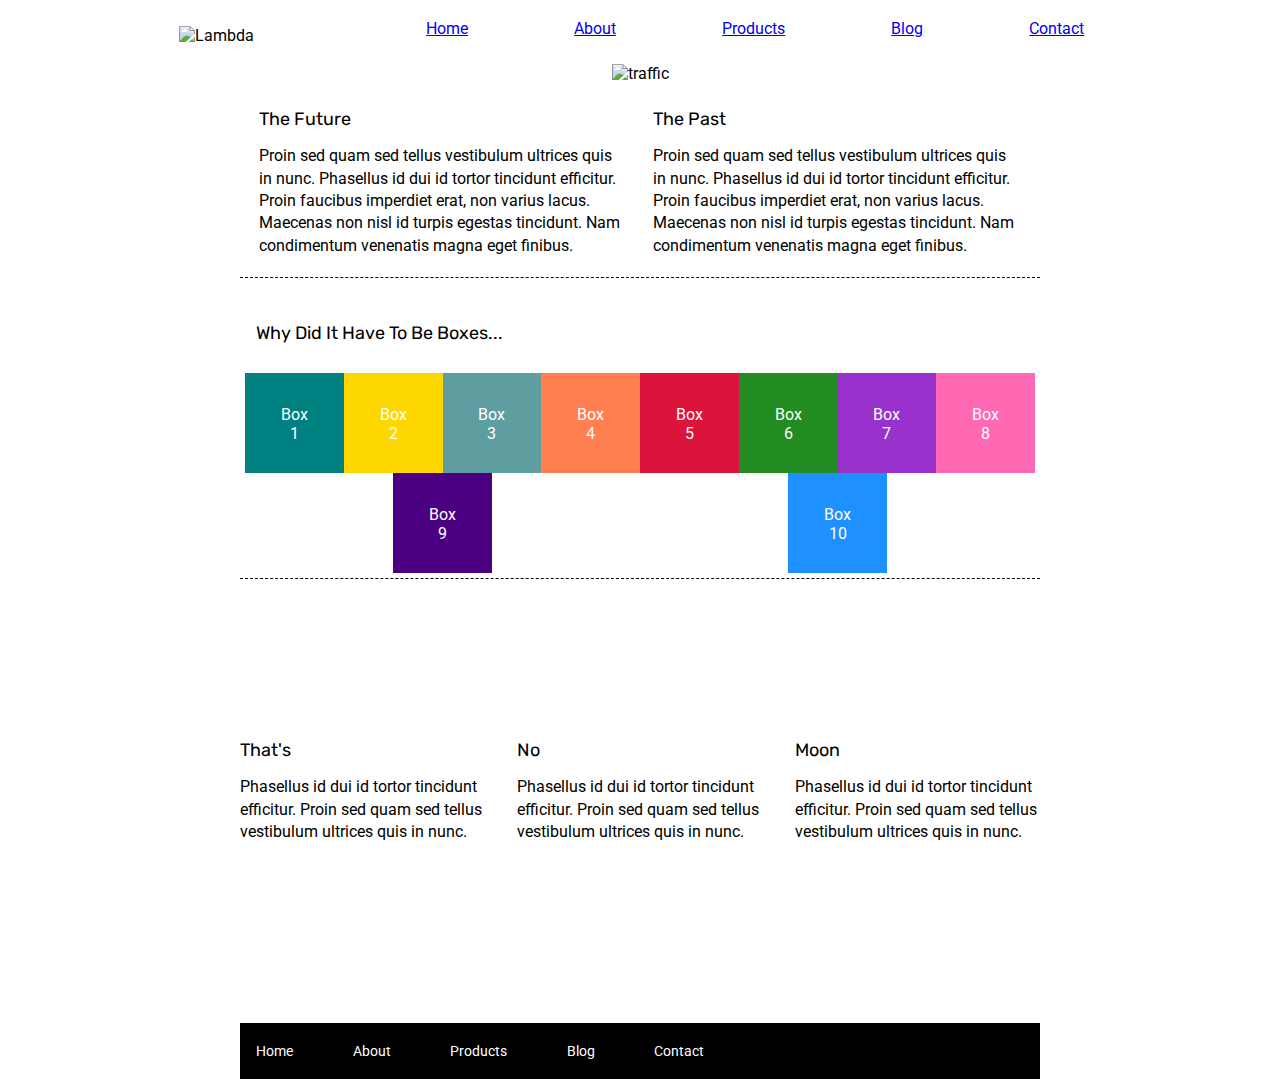
==== commit 02b77a6d: "made changes" ====
--- a/index.html
+++ b/index.html
@@ -57,7 +57,7 @@
 					</p>
 				</div>
 			</section>
-<!-- Color these boxes then you display:flex -->
+<!-- Color these boxes then you flexbox- display: flex; -->
 			<section class="middle-content">
 				<h2>Why Did It Have To Be Boxes...</h2>
 
@@ -74,13 +74,7 @@
 					<div class="box10">Box 10</div>
 				</div>
 			</section>
-
-			<section class="box-delight">
-				<div class="bottom-boxes">
-					
-				</div>
-			</section>
-
+			
 			<section class="bottom-content">
 				<div class="text-container">
 					<h2>That's</h2>
--- a/css/index.css
+++ b/css/index.css
@@ -126,11 +126,15 @@
 }
 
 .middle-content .boxes {
-	height: 300px;
+	
 	display: flex;
 	flex-direction: rows;
 	justify-content: space-around;
 	flex-wrap: wrap;
+     width:-500px;
+    height:-100px;
+    margin: 5px
+    
 }
 
 .boxes {
@@ -138,15 +142,16 @@
 	text-emphasis-position: 20px;
     color: white;
     padding-right: -9rem;
-    display: flex;
-    flex-direction: space-evenly;
-
-
+    width:-500px;
+    height:-100px;
+    margin: 5px
     
-}
-
-.box-delight {
-}
+
+
+    
+}
+
+
 
 /*.middle-content .boxes .box{
     width: 12.5%;
